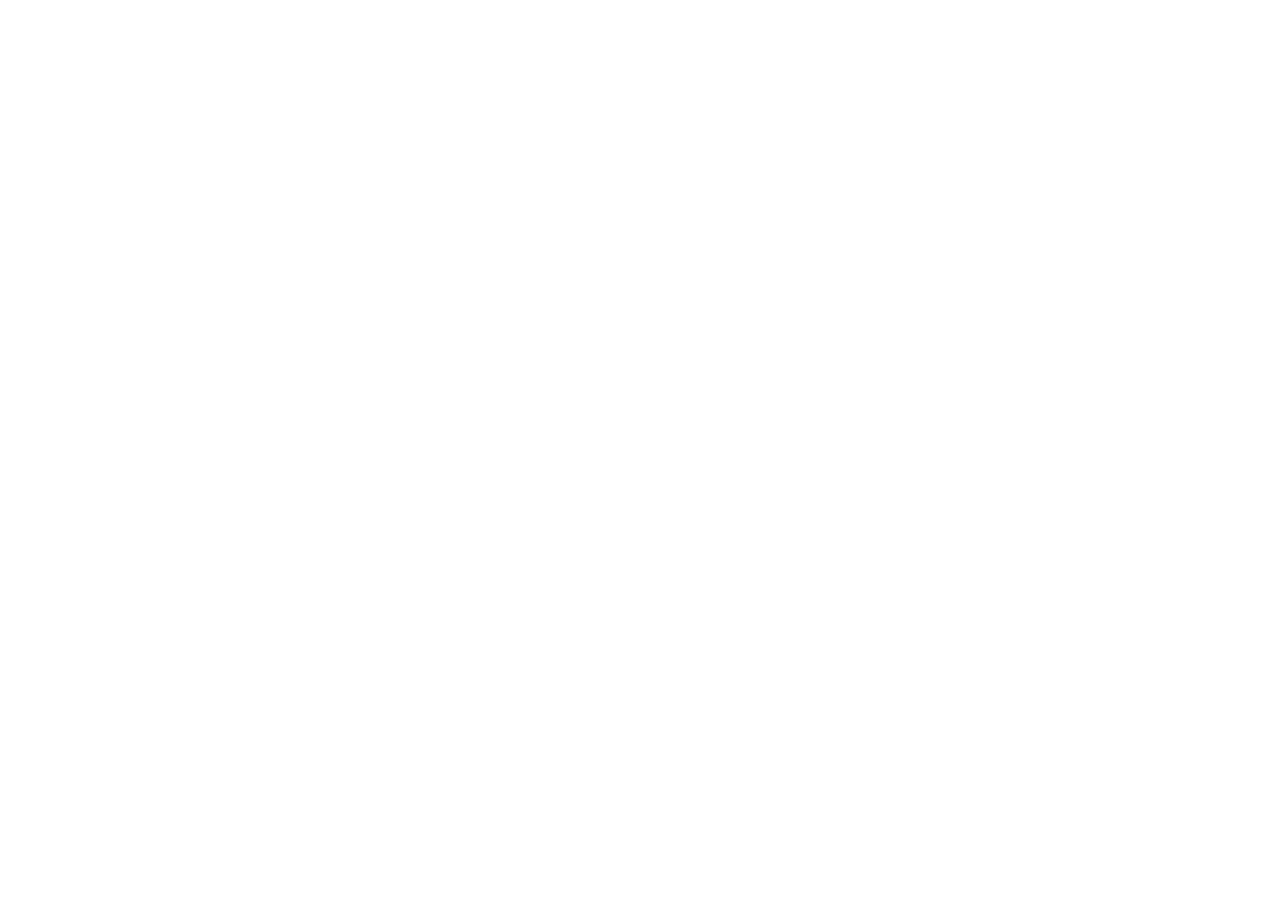
==== login.html @ 3e6af44a "初始化项目" ====
<!DOCTYPE html>
<html lang="en">
<head>
    <meta charset="UTF-8">
    <meta http-equiv="X-UA-Compatible" content="IE=edge">
    <meta name="viewport" content="width=device-width, initial-scale=1.0">
    <title>Document</title>
</head>
<body>
    
</body>
</html>
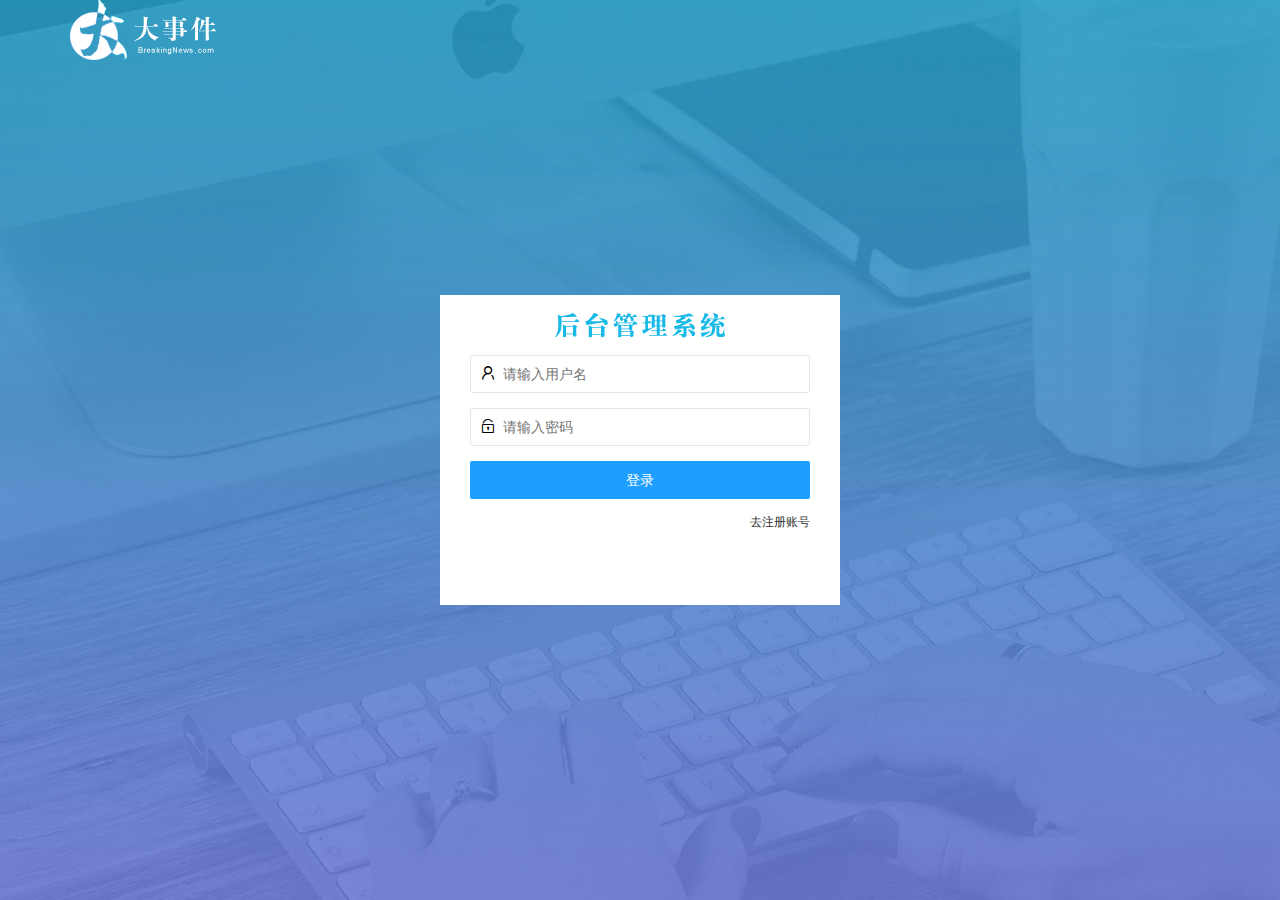
==== commit 4e174634: "完成了注册登录页面" ====
--- a/login.html
+++ b/login.html
@@ -4,9 +4,79 @@
     <meta charset="UTF-8">
     <meta http-equiv="X-UA-Compatible" content="IE=edge">
     <meta name="viewport" content="width=device-width, initial-scale=1.0">
-    <title>Document</title>
+    <title>登录/注册</title>
+    <link rel="stylesheet" href="./assets/lib/layui/css/layui.css">
+    <link rel="stylesheet" href="./assets/css/login.css">
 </head>
 <body>
-    
+    <div class="layui-main">
+        <img src="./assets/images/logo.png" alt="">
+    </div>
+
+    <div class="loginAndRegBox">
+        <div class="tittle-box"></div>
+        <!-- 登录 -->
+      <!-- 登录的div -->
+      <div class="login-box">
+        <form class="layui-form" action="">
+            <!-- 用户名 -->
+            <div class="layui-form-item">
+                <i class="layui-icon layui-icon-username"></i>   
+                <input type="text" name="username" required  lay-verify="required" placeholder="请输入用户名" autocomplete="off" class="layui-input">
+            </div>
+            <!-- 密码 -->
+            <div class="layui-form-item">
+                <i class="layui-icon layui-icon-password"></i>   
+                <input type="password" name="password" required  lay-verify="required|pwd" placeholder="请输入密码" autocomplete="off" class="layui-input">
+            </div>
+            <!-- 登录按钮 -->
+            <div class="layui-form-item">
+                <button class="layui-btn layui-btn-fluid layui-btn layui-btn-normal" lay-submit>登录</button>
+            </div>
+
+            <div class="layui-form-item links">
+                <a href="javascript:;" id="link_reg">去注册账号</a>
+            </div>
+        </form>
+    </div>
+
+    <!-- 注册的div -->
+        <div class="reg-box">
+        <!-- 注册的表单 -->
+            <form class="layui-form" action="">
+                <!-- 用户名 -->
+                <div class="layui-form-item">
+                    <i class="layui-icon layui-icon-username"></i>   
+                    <input type="text" name="username" required  lay-verify="required" placeholder="请输入用户名" autocomplete="off" class="layui-input">
+                </div>
+                <!-- 密码 -->
+                <div class="layui-form-item">
+                    <i class="layui-icon layui-icon-password"></i>   
+                    <input type="password" name="password" required  lay-verify="required|pwd" placeholder="请输入密码" autocomplete="off" class="layui-input">
+                </div>
+                <!-- 确认密码框 -->
+                <div class="layui-form-item">
+                    <i class="layui-icon layui-icon-password"></i>   
+                    <input type="password" name="repassword" required  lay-verify="required|repwd" placeholder="再次确认密码" autocomplete="off" class="layui-input">
+                </div>
+                <!-- 登录按钮 -->
+                <div class="layui-form-item">
+                    <button class="layui-btn layui-btn-fluid layui-btn layui-btn-normal" lay-submit>注册</button>
+                </div>
+
+                <div class="layui-form-item links">
+                    <a href="javascript:;" id="link_log">去登录</a>
+                </div>
+            </form>
+        </div>
+    </div>
+
+
+
+
+    <script src="./assets/lib/layui/layui.all.js"></script>
+    <script src="./assets/lib/jquery.js"></script>
+    <script src="./assets/js/baseAPI.js"></script>
+    <script src="./assets/js/login.js"></script>
 </body>
 </html>--- a/assets/lib/layui/css/layui.css
+++ b/assets/lib/layui/css/layui.css
@@ -0,0 +1,2 @@
+/** layui-v2.5.5 MIT License By https://www.layui.com */
+ .layui-inline,img{display:inline-block;vertical-align:middle}h1,h2,h3,h4,h5,h6{font-weight:400}.layui-edge,.layui-header,.layui-inline,.layui-main{position:relative}.layui-body,.layui-edge,.layui-elip{overflow:hidden}.layui-btn,.layui-edge,.layui-inline,img{vertical-align:middle}.layui-btn,.layui-disabled,.layui-icon,.layui-unselect{-moz-user-select:none;-webkit-user-select:none;-ms-user-select:none}.layui-elip,.layui-form-checkbox span,.layui-form-pane .layui-form-label{text-overflow:ellipsis;white-space:nowrap}.layui-breadcrumb,.layui-tree-btnGroup{visibility:hidden}blockquote,body,button,dd,div,dl,dt,form,h1,h2,h3,h4,h5,h6,input,li,ol,p,pre,td,textarea,th,ul{margin:0;padding:0;-webkit-tap-highlight-color:rgba(0,0,0,0)}a:active,a:hover{outline:0}img{border:none}li{list-style:none}table{border-collapse:collapse;border-spacing:0}h4,h5,h6{font-size:100%}button,input,optgroup,option,select,textarea{font-family:inherit;font-size:inherit;font-style:inherit;font-weight:inherit;outline:0}pre{white-space:pre-wrap;white-space:-moz-pre-wrap;white-space:-pre-wrap;white-space:-o-pre-wrap;word-wrap:break-word}body{line-height:24px;font:14px Helvetica Neue,Helvetica,PingFang SC,Tahoma,Arial,sans-serif}hr{height:1px;margin:10px 0;border:0;clear:both}a{color:#333;text-decoration:none}a:hover{color:#777}a cite{font-style:normal;*cursor:pointer}.layui-border-box,.layui-border-box *{box-sizing:border-box}.layui-box,.layui-box *{box-sizing:content-box}.layui-clear{clear:both;*zoom:1}.layui-clear:after{content:'\20';clear:both;*zoom:1;display:block;height:0}.layui-inline{*display:inline;*zoom:1}.layui-edge{display:inline-block;width:0;height:0;border-width:6px;border-style:dashed;border-color:transparent}.layui-edge-top{top:-4px;border-bottom-color:#999;border-bottom-style:solid}.layui-edge-right{border-left-color:#999;border-left-style:solid}.layui-edge-bottom{top:2px;border-top-color:#999;border-top-style:solid}.layui-edge-left{border-right-color:#999;border-right-style:solid}.layui-disabled,.layui-disabled:hover{color:#d2d2d2!important;cursor:not-allowed!important}.layui-circle{border-radius:100%}.layui-show{display:block!important}.layui-hide{display:none!important}@font-face{font-family:layui-icon;src:url(../font/iconfont.eot?v=250);src:url(../font/iconfont.eot?v=250#iefix) format('embedded-opentype'),url(../font/iconfont.woff2?v=250) format('woff2'),url(../font/iconfont.woff?v=250) format('woff'),url(../font/iconfont.ttf?v=250) format('truetype'),url(../font/iconfont.svg?v=250#layui-icon) format('svg')}.layui-icon{font-family:layui-icon!important;font-size:16px;font-style:normal;-webkit-font-smoothing:antialiased;-moz-osx-font-smoothing:grayscale}.layui-icon-reply-fill:before{content:"\e611"}.layui-icon-set-fill:before{content:"\e614"}.layui-icon-menu-fill:before{content:"\e60f"}.layui-icon-search:before{content:"\e615"}.layui-icon-share:before{content:"\e641"}.layui-icon-set-sm:before{content:"\e620"}.layui-icon-engine:before{content:"\e628"}.layui-icon-close:before{content:"\1006"}.layui-icon-close-fill:before{content:"\1007"}.layui-icon-chart-screen:before{content:"\e629"}.layui-icon-star:before{content:"\e600"}.layui-icon-circle-dot:before{content:"\e617"}.layui-icon-chat:before{content:"\e606"}.layui-icon-release:before{content:"\e609"}.layui-icon-list:before{content:"\e60a"}.layui-icon-chart:before{content:"\e62c"}.layui-icon-ok-circle:before{content:"\1005"}.layui-icon-layim-theme:before{content:"\e61b"}.layui-icon-table:before{content:"\e62d"}.layui-icon-right:before{content:"\e602"}.layui-icon-left:before{content:"\e603"}.layui-icon-cart-simple:before{content:"\e698"}.layui-icon-face-cry:before{content:"\e69c"}.layui-icon-face-smile:before{content:"\e6af"}.layui-icon-survey:before{content:"\e6b2"}.layui-icon-tree:before{content:"\e62e"}.layui-icon-upload-circle:before{content:"\e62f"}.layui-icon-add-circle:before{content:"\e61f"}.layui-icon-download-circle:before{content:"\e601"}.layui-icon-templeate-1:before{content:"\e630"}.layui-icon-util:before{content:"\e631"}.layui-icon-face-surprised:before{content:"\e664"}.layui-icon-edit:before{content:"\e642"}.layui-icon-speaker:before{content:"\e645"}.layui-icon-down:before{content:"\e61a"}.layui-icon-file:before{content:"\e621"}.layui-icon-layouts:before{content:"\e632"}.layui-icon-rate-half:before{content:"\e6c9"}.layui-icon-add-circle-fine:before{content:"\e608"}.layui-icon-prev-circle:before{content:"\e633"}.layui-icon-read:before{content:"\e705"}.layui-icon-404:before{content:"\e61c"}.layui-icon-carousel:before{content:"\e634"}.layui-icon-help:before{content:"\e607"}.layui-icon-code-circle:before{content:"\e635"}.layui-icon-water:before{content:"\e636"}.layui-icon-username:before{content:"\e66f"}.layui-icon-find-fill:before{content:"\e670"}.layui-icon-about:before{content:"\e60b"}.layui-icon-location:before{content:"\e715"}.layui-icon-up:before{content:"\e619"}.layui-icon-pause:before{content:"\e651"}.layui-icon-date:before{content:"\e637"}.layui-icon-layim-uploadfile:before{content:"\e61d"}.layui-icon-delete:before{content:"\e640"}.layui-icon-play:before{content:"\e652"}.layui-icon-top:before{content:"\e604"}.layui-icon-friends:before{content:"\e612"}.layui-icon-refresh-3:before{content:"\e9aa"}.layui-icon-ok:before{content:"\e605"}.layui-icon-layer:before{content:"\e638"}.layui-icon-face-smile-fine:before{content:"\e60c"}.layui-icon-dollar:before{content:"\e659"}.layui-icon-group:before{content:"\e613"}.layui-icon-layim-download:before{content:"\e61e"}.layui-icon-picture-fine:before{content:"\e60d"}.layui-icon-link:before{content:"\e64c"}.layui-icon-diamond:before{content:"\e735"}.layui-icon-log:before{content:"\e60e"}.layui-icon-rate-solid:before{content:"\e67a"}.layui-icon-fonts-del:before{content:"\e64f"}.layui-icon-unlink:before{content:"\e64d"}.layui-icon-fonts-clear:before{content:"\e639"}.layui-icon-triangle-r:before{content:"\e623"}.layui-icon-circle:before{content:"\e63f"}.layui-icon-radio:before{content:"\e643"}.layui-icon-align-center:before{content:"\e647"}.layui-icon-align-right:before{content:"\e648"}.layui-icon-align-left:before{content:"\e649"}.layui-icon-loading-1:before{content:"\e63e"}.layui-icon-return:before{content:"\e65c"}.layui-icon-fonts-strong:before{content:"\e62b"}.layui-icon-upload:before{content:"\e67c"}.layui-icon-dialogue:before{content:"\e63a"}.layui-icon-video:before{content:"\e6ed"}.layui-icon-headset:before{content:"\e6fc"}.layui-icon-cellphone-fine:before{content:"\e63b"}.layui-icon-add-1:before{content:"\e654"}.layui-icon-face-smile-b:before{content:"\e650"}.layui-icon-fonts-html:before{content:"\e64b"}.layui-icon-form:before{content:"\e63c"}.layui-icon-cart:before{content:"\e657"}.layui-icon-camera-fill:before{content:"\e65d"}.layui-icon-tabs:before{content:"\e62a"}.layui-icon-fonts-code:before{content:"\e64e"}.layui-icon-fire:before{content:"\e756"}.layui-icon-set:before{content:"\e716"}.layui-icon-fonts-u:before{content:"\e646"}.layui-icon-triangle-d:before{content:"\e625"}.layui-icon-tips:before{content:"\e702"}.layui-icon-picture:before{content:"\e64a"}.layui-icon-more-vertical:before{content:"\e671"}.layui-icon-flag:before{content:"\e66c"}.layui-icon-loading:before{content:"\e63d"}.layui-icon-fonts-i:before{content:"\e644"}.layui-icon-refresh-1:before{content:"\e666"}.layui-icon-rmb:before{content:"\e65e"}.layui-icon-home:before{content:"\e68e"}.layui-icon-user:before{content:"\e770"}.layui-icon-notice:before{content:"\e667"}.layui-icon-login-weibo:before{content:"\e675"}.layui-icon-voice:before{content:"\e688"}.layui-icon-upload-drag:before{content:"\e681"}.layui-icon-login-qq:before{content:"\e676"}.layui-icon-snowflake:before{content:"\e6b1"}.layui-icon-file-b:before{content:"\e655"}.layui-icon-template:before{content:"\e663"}.layui-icon-auz:before{content:"\e672"}.layui-icon-console:before{content:"\e665"}.layui-icon-app:before{content:"\e653"}.layui-icon-prev:before{content:"\e65a"}.layui-icon-website:before{content:"\e7ae"}.layui-icon-next:before{content:"\e65b"}.layui-icon-component:before{content:"\e857"}.layui-icon-more:before{content:"\e65f"}.layui-icon-login-wechat:before{content:"\e677"}.layui-icon-shrink-right:before{content:"\e668"}.layui-icon-spread-left:before{content:"\e66b"}.layui-icon-camera:before{content:"\e660"}.layui-icon-note:before{content:"\e66e"}.layui-icon-refresh:before{content:"\e669"}.layui-icon-female:before{content:"\e661"}.layui-icon-male:before{content:"\e662"}.layui-icon-password:before{content:"\e673"}.layui-icon-senior:before{content:"\e674"}.layui-icon-theme:before{content:"\e66a"}.layui-icon-tread:before{content:"\e6c5"}.layui-icon-praise:before{content:"\e6c6"}.layui-icon-star-fill:before{content:"\e658"}.layui-icon-rate:before{content:"\e67b"}.layui-icon-template-1:before{content:"\e656"}.layui-icon-vercode:before{content:"\e679"}.layui-icon-cellphone:before{content:"\e678"}.layui-icon-screen-full:before{content:"\e622"}.layui-icon-screen-restore:before{content:"\e758"}.layui-icon-cols:before{content:"\e610"}.layui-icon-export:before{content:"\e67d"}.layui-icon-print:before{content:"\e66d"}.layui-icon-slider:before{content:"\e714"}.layui-icon-addition:before{content:"\e624"}.layui-icon-subtraction:before{content:"\e67e"}.layui-icon-service:before{content:"\e626"}.layui-icon-transfer:before{content:"\e691"}.layui-main{width:1140px;margin:0 auto}.layui-header{z-index:1000;height:60px}.layui-header a:hover{transition:all .5s;-webkit-transition:all .5s}.layui-side{position:fixed;left:0;top:0;bottom:0;z-index:999;width:200px;overflow-x:hidden}.layui-side-scroll{position:relative;width:220px;height:100%;overflow-x:hidden}.layui-body{position:absolute;left:200px;right:0;top:0;bottom:0;z-index:998;width:auto;overflow-y:auto;box-sizing:border-box}.layui-layout-body{overflow:hidden}.layui-layout-admin .layui-header{background-color:#23262E}.layui-layout-admin .layui-side{top:60px;width:200px;overflow-x:hidden}.layui-layout-admin .layui-body{position:fixed;top:60px;bottom:44px}.layui-layout-admin .layui-main{width:auto;margin:0 15px}.layui-layout-admin .layui-footer{position:fixed;left:200px;right:0;bottom:0;height:44px;line-height:44px;padding:0 15px;background-color:#eee}.layui-layout-admin .layui-logo{position:absolute;left:0;top:0;width:200px;height:100%;line-height:60px;text-align:center;color:#009688;font-size:16px}.layui-layout-admin .layui-header .layui-nav{background:0 0}.layui-layout-left{position:absolute!important;left:200px;top:0}.layui-layout-right{position:absolute!important;right:0;top:0}.layui-container{position:relative;margin:0 auto;padding:0 15px;box-sizing:border-box}.layui-fluid{position:relative;margin:0 auto;padding:0 15px}.layui-row:after,.layui-row:before{content:'';display:block;clear:both}.layui-col-lg1,.layui-col-lg10,.layui-col-lg11,.layui-col-lg12,.layui-col-lg2,.layui-col-lg3,.layui-col-lg4,.layui-col-lg5,.layui-col-lg6,.layui-col-lg7,.layui-col-lg8,.layui-col-lg9,.layui-col-md1,.layui-col-md10,.layui-col-md11,.layui-col-md12,.layui-col-md2,.layui-col-md3,.layui-col-md4,.layui-col-md5,.layui-col-md6,.layui-col-md7,.layui-col-md8,.layui-col-md9,.layui-col-sm1,.layui-col-sm10,.layui-col-sm11,.layui-col-sm12,.layui-col-sm2,.layui-col-sm3,.layui-col-sm4,.layui-col-sm5,.layui-col-sm6,.layui-col-sm7,.layui-col-sm8,.layui-col-sm9,.layui-col-xs1,.layui-col-xs10,.layui-col-xs11,.layui-col-xs12,.layui-col-xs2,.layui-col-xs3,.layui-col-xs4,.layui-col-xs5,.layui-col-xs6,.layui-col-xs7,.layui-col-xs8,.layui-col-xs9{position:relative;display:block;box-sizing:border-box}.layui-col-xs1,.layui-col-xs10,.layui-col-xs11,.layui-col-xs12,.layui-col-xs2,.layui-col-xs3,.layui-col-xs4,.layui-col-xs5,.layui-col-xs6,.layui-col-xs7,.layui-col-xs8,.layui-col-xs9{float:left}.layui-col-xs1{width:8.33333333%}.layui-col-xs2{width:16.66666667%}.layui-col-xs3{width:25%}.layui-col-xs4{width:33.33333333%}.layui-col-xs5{width:41.66666667%}.layui-col-xs6{width:50%}.layui-col-xs7{width:58.33333333%}.layui-col-xs8{width:66.66666667%}.layui-col-xs9{width:75%}.layui-col-xs10{width:83.33333333%}.layui-col-xs11{width:91.66666667%}.layui-col-xs12{width:100%}.layui-col-xs-offset1{margin-left:8.33333333%}.layui-col-xs-offset2{margin-left:16.66666667%}.layui-col-xs-offset3{margin-left:25%}.layui-col-xs-offset4{margin-left:33.33333333%}.layui-col-xs-offset5{margin-left:41.66666667%}.layui-col-xs-offset6{margin-left:50%}.layui-col-xs-offset7{margin-left:58.33333333%}.layui-col-xs-offset8{margin-left:66.66666667%}.layui-col-xs-offset9{margin-left:75%}.layui-col-xs-offset10{margin-left:83.33333333%}.layui-col-xs-offset11{margin-left:91.66666667%}.layui-col-xs-offset12{margin-left:100%}@media screen and (max-width:768px){.layui-hide-xs{display:none!important}.layui-show-xs-block{display:block!important}.layui-show-xs-inline{display:inline!important}.layui-show-xs-inline-block{display:inline-block!important}}@media screen and (min-width:768px){.layui-container{width:750px}.layui-hide-sm{display:none!important}.layui-show-sm-block{display:block!important}.layui-show-sm-inline{display:inline!important}.layui-show-sm-inline-block{display:inline-block!important}.layui-col-sm1,.layui-col-sm10,.layui-col-sm11,.layui-col-sm12,.layui-col-sm2,.layui-col-sm3,.layui-col-sm4,.layui-col-sm5,.layui-col-sm6,.layui-col-sm7,.layui-col-sm8,.layui-col-sm9{float:left}.layui-col-sm1{width:8.33333333%}.layui-col-sm2{width:16.66666667%}.layui-col-sm3{width:25%}.layui-col-sm4{width:33.33333333%}.layui-col-sm5{width:41.66666667%}.layui-col-sm6{width:50%}.layui-col-sm7{width:58.33333333%}.layui-col-sm8{width:66.66666667%}.layui-col-sm9{width:75%}.layui-col-sm10{width:83.33333333%}.layui-col-sm11{width:91.66666667%}.layui-col-sm12{width:100%}.layui-col-sm-offset1{margin-left:8.33333333%}.layui-col-sm-offset2{margin-left:16.66666667%}.layui-col-sm-offset3{margin-left:25%}.layui-col-sm-offset4{margin-left:33.33333333%}.layui-col-sm-offset5{margin-left:41.66666667%}.layui-col-sm-offset6{margin-left:50%}.layui-col-sm-offset7{margin-left:58.33333333%}.layui-col-sm-offset8{margin-left:66.66666667%}.layui-col-sm-offset9{margin-left:75%}.layui-col-sm-offset10{margin-left:83.33333333%}.layui-col-sm-offset11{margin-left:91.66666667%}.layui-col-sm-offset12{margin-left:100%}}@media screen and (min-width:992px){.layui-container{width:970px}.layui-hide-md{display:none!important}.layui-show-md-block{display:block!important}.layui-show-md-inline{display:inline!important}.layui-show-md-inline-block{display:inline-block!important}.layui-col-md1,.layui-col-md10,.layui-col-md11,.layui-col-md12,.layui-col-md2,.layui-col-md3,.layui-col-md4,.layui-col-md5,.layui-col-md6,.layui-col-md7,.layui-col-md8,.layui-col-md9{float:left}.layui-col-md1{width:8.33333333%}.layui-col-md2{width:16.66666667%}.layui-col-md3{width:25%}.layui-col-md4{width:33.33333333%}.layui-col-md5{width:41.66666667%}.layui-col-md6{width:50%}.layui-col-md7{width:58.33333333%}.layui-col-md8{width:66.66666667%}.layui-col-md9{width:75%}.layui-col-md10{width:83.33333333%}.layui-col-md11{width:91.66666667%}.layui-col-md12{width:100%}.layui-col-md-offset1{margin-left:8.33333333%}.layui-col-md-offset2{margin-left:16.66666667%}.layui-col-md-offset3{margin-left:25%}.layui-col-md-offset4{margin-left:33.33333333%}.layui-col-md-offset5{margin-left:41.66666667%}.layui-col-md-offset6{margin-left:50%}.layui-col-md-offset7{margin-left:58.33333333%}.layui-col-md-offset8{margin-left:66.66666667%}.layui-col-md-offset9{margin-left:75%}.layui-col-md-offset10{margin-left:83.33333333%}.layui-col-md-offset11{margin-left:91.66666667%}.layui-col-md-offset12{margin-left:100%}}@media screen and (min-width:1200px){.layui-container{width:1170px}.layui-hide-lg{display:none!important}.layui-show-lg-block{display:block!important}.layui-show-lg-inline{display:inline!important}.layui-show-lg-inline-block{display:inline-block!important}.layui-col-lg1,.layui-col-lg10,.layui-col-lg11,.layui-col-lg12,.layui-col-lg2,.layui-col-lg3,.layui-col-lg4,.layui-col-lg5,.layui-col-lg6,.layui-col-lg7,.layui-col-lg8,.layui-col-lg9{float:left}.layui-col-lg1{width:8.33333333%}.layui-col-lg2{width:16.66666667%}.layui-col-lg3{width:25%}.layui-col-lg4{width:33.33333333%}.layui-col-lg5{width:41.66666667%}.layui-col-lg6{width:50%}.layui-col-lg7{width:58.33333333%}.layui-col-lg8{width:66.66666667%}.layui-col-lg9{width:75%}.layui-col-lg10{width:83.33333333%}.layui-col-lg11{width:91.66666667%}.layui-col-lg12{width:100%}.layui-col-lg-offset1{margin-left:8.33333333%}.layui-col-lg-offset2{margin-left:16.66666667%}.layui-col-lg-offset3{margin-left:25%}.layui-col-lg-offset4{margin-left:33.33333333%}.layui-col-lg-offset5{margin-left:41.66666667%}.layui-col-lg-offset6{margin-left:50%}.layui-col-lg-offset7{margin-left:58.33333333%}.layui-col-lg-offset8{margin-left:66.66666667%}.layui-col-lg-offset9{margin-left:75%}.layui-col-lg-offset10{margin-left:83.33333333%}.layui-col-lg-offset11{margin-left:91.66666667%}.layui-col-lg-offset12{margin-left:100%}}.layui-col-space1{margin:-.5px}.layui-col-space1>*{padding:.5px}.layui-col-space3{margin:-1.5px}.layui-col-space3>*{padding:1.5px}.layui-col-space5{margin:-2.5px}.layui-col-space5>*{padding:2.5px}.layui-col-space8{margin:-3.5px}.layui-col-space8>*{padding:3.5px}.layui-col-space10{margin:-5px}.layui-col-space10>*{padding:5px}.layui-col-space12{margin:-6px}.layui-col-space12>*{padding:6px}.layui-col-space15{margin:-7.5px}.layui-col-space15>*{padding:7.5px}.layui-col-space18{margin:-9px}.layui-col-space18>*{padding:9px}.layui-col-space20{margin:-10px}.layui-col-space20>*{padding:10px}.layui-col-space22{margin:-11px}.layui-col-space22>*{padding:11px}.layui-col-space25{margin:-12.5px}.layui-col-space25>*{padding:12.5px}.layui-col-space30{margin:-15px}.layui-col-space30>*{padding:15px}.layui-btn,.layui-input,.layui-select,.layui-textarea,.layui-upload-button{outline:0;-webkit-appearance:none;transition:all .3s;-webkit-transition:all .3s;box-sizing:border-box}.layui-elem-quote{margin-bottom:10px;padding:15px;line-height:22px;border-left:5px solid #009688;border-radius:0 2px 2px 0;background-color:#f2f2f2}.layui-quote-nm{border-style:solid;border-width:1px 1px 1px 5px;background:0 0}.layui-elem-field{margin-bottom:10px;padding:0;border-width:1px;border-style:solid}.layui-elem-field legend{margin-left:20px;padding:0 10px;font-size:20px;font-weight:300}.layui-field-title{margin:10px 0 20px;border-width:1px 0 0}.layui-field-box{padding:10px 15px}.layui-field-title .layui-field-box{padding:10px 0}.layui-progress{position:relative;height:6px;border-radius:20px;background-color:#e2e2e2}.layui-progress-bar{position:absolute;left:0;top:0;width:0;max-width:100%;height:6px;border-radius:20px;text-align:right;background-color:#5FB878;transition:all .3s;-webkit-transition:all .3s}.layui-progress-big,.layui-progress-big .layui-progress-bar{height:18px;line-height:18px}.layui-progress-text{position:relative;top:-20px;line-height:18px;font-size:12px;color:#666}.layui-progress-big .layui-progress-text{position:static;padding:0 10px;color:#fff}.layui-collapse{border-width:1px;border-style:solid;border-radius:2px}.layui-colla-content,.layui-colla-item{border-top-width:1px;border-top-style:solid}.layui-colla-item:first-child{border-top:none}.layui-colla-title{position:relative;height:42px;line-height:42px;padding:0 15px 0 35px;color:#333;background-color:#f2f2f2;cursor:pointer;font-size:14px;overflow:hidden}.layui-colla-content{display:none;padding:10px 15px;line-height:22px;color:#666}.layui-colla-icon{position:absolute;left:15px;top:0;font-size:14px}.layui-card{margin-bottom:15px;border-radius:2px;background-color:#fff;box-shadow:0 1px 2px 0 rgba(0,0,0,.05)}.layui-card:last-child{margin-bottom:0}.layui-card-header{position:relative;height:42px;line-height:42px;padding:0 15px;border-bottom:1px solid #f6f6f6;color:#333;border-radius:2px 2px 0 0;font-size:14px}.layui-bg-black,.layui-bg-blue,.layui-bg-cyan,.layui-bg-green,.layui-bg-orange,.layui-bg-red{color:#fff!important}.layui-card-body{position:relative;padding:10px 15px;line-height:24px}.layui-card-body[pad15]{padding:15px}.layui-card-body[pad20]{padding:20px}.layui-card-body .layui-table{margin:5px 0}.layui-card .layui-tab{margin:0}.layui-panel-window{position:relative;padding:15px;border-radius:0;border-top:5px solid #E6E6E6;background-color:#fff}.layui-auxiliar-moving{position:fixed;left:0;right:0;top:0;bottom:0;width:100%;height:100%;background:0 0;z-index:9999999999}.layui-form-label,.layui-form-mid,.layui-form-select,.layui-input-block,.layui-input-inline,.layui-textarea{position:relative}.layui-bg-red{background-color:#FF5722!important}.layui-bg-orange{background-color:#FFB800!important}.layui-bg-green{background-color:#009688!important}.layui-bg-cyan{background-color:#2F4056!important}.layui-bg-blue{background-color:#1E9FFF!important}.layui-bg-black{background-color:#393D49!important}.layui-bg-gray{background-color:#eee!important;color:#666!important}.layui-badge-rim,.layui-colla-content,.layui-colla-item,.layui-collapse,.layui-elem-field,.layui-form-pane .layui-form-item[pane],.layui-form-pane .layui-form-label,.layui-input,.layui-layedit,.layui-layedit-tool,.layui-quote-nm,.layui-select,.layui-tab-bar,.layui-tab-card,.layui-tab-title,.layui-tab-title .layui-this:after,.layui-textarea{border-color:#e6e6e6}.layui-timeline-item:before,hr{background-color:#e6e6e6}.layui-text{line-height:22px;font-size:14px;color:#666}.layui-text h1,.layui-text h2,.layui-text h3{font-weight:500;color:#333}.layui-text h1{font-size:30px}.layui-text h2{font-size:24px}.layui-text h3{font-size:18px}.layui-text a:not(.layui-btn){color:#01AAED}.layui-text a:not(.layui-btn):hover{text-decoration:underline}.layui-text ul{padding:5px 0 5px 15px}.layui-text ul li{margin-top:5px;list-style-type:disc}.layui-text em,.layui-word-aux{color:#999!important;padding:0 5px!important}.layui-btn{display:inline-block;height:38px;line-height:38px;padding:0 18px;background-color:#009688;color:#fff;white-space:nowrap;text-align:center;font-size:14px;border:none;border-radius:2px;cursor:pointer}.layui-btn:hover{opacity:.8;filter:alpha(opacity=80);color:#fff}.layui-btn:active{opacity:1;filter:alpha(opacity=100)}.layui-btn+.layui-btn{margin-left:10px}.layui-btn-container{font-size:0}.layui-btn-container .layui-btn{margin-right:10px;margin-bottom:10px}.layui-btn-container .layui-btn+.layui-btn{margin-left:0}.layui-table .layui-btn-container .layui-btn{margin-bottom:9px}.layui-btn-radius{border-radius:100px}.layui-btn .layui-icon{margin-right:3px;font-size:18px;vertical-align:bottom;vertical-align:middle\9}.layui-btn-primary{border:1px solid #C9C9C9;background-color:#fff;color:#555}.layui-btn-primary:hover{border-color:#009688;color:#333}.layui-btn-normal{background-color:#1E9FFF}.layui-btn-warm{background-color:#FFB800}.layui-btn-danger{background-color:#FF5722}.layui-btn-checked{background-color:#5FB878}.layui-btn-disabled,.layui-btn-disabled:active,.layui-btn-disabled:hover{border:1px solid #e6e6e6;background-color:#FBFBFB;color:#C9C9C9;cursor:not-allowed;opacity:1}.layui-btn-lg{height:44px;line-height:44px;padding:0 25px;font-size:16px}.layui-btn-sm{height:30px;line-height:30px;padding:0 10px;font-size:12px}.layui-btn-sm i{font-size:16px!important}.layui-btn-xs{height:22px;line-height:22px;padding:0 5px;font-size:12px}.layui-btn-xs i{font-size:14px!important}.layui-btn-group{display:inline-block;vertical-align:middle;font-size:0}.layui-btn-group .layui-btn{margin-left:0!important;margin-right:0!important;border-left:1px solid rgba(255,255,255,.5);border-radius:0}.layui-btn-group .layui-btn-primary{border-left:none}.layui-btn-group .layui-btn-primary:hover{border-color:#C9C9C9;color:#009688}.layui-btn-group .layui-btn:first-child{border-left:none;border-radius:2px 0 0 2px}.layui-btn-group .layui-btn-primary:first-child{border-left:1px solid #c9c9c9}.layui-btn-group .layui-btn:last-child{border-radius:0 2px 2px 0}.layui-btn-group .layui-btn+.layui-btn{margin-left:0}.layui-btn-group+.layui-btn-group{margin-left:10px}.layui-btn-fluid{width:100%}.layui-input,.layui-select,.layui-textarea{height:38px;line-height:1.3;line-height:38px\9;border-width:1px;border-style:solid;background-color:#fff;border-radius:2px}.layui-input::-webkit-input-placeholder,.layui-select::-webkit-input-placeholder,.layui-textarea::-webkit-input-placeholder{line-height:1.3}.layui-input,.layui-textarea{display:block;width:100%;padding-left:10px}.layui-input:hover,.layui-textarea:hover{border-color:#D2D2D2!important}.layui-input:focus,.layui-textarea:focus{border-color:#C9C9C9!important}.layui-textarea{min-height:100px;height:auto;line-height:20px;padding:6px 10px;resize:vertical}.layui-select{padding:0 10px}.layui-form input[type=checkbox],.layui-form input[type=radio],.layui-form select{display:none}.layui-form [lay-ignore]{display:initial}.layui-form-item{margin-bottom:15px;clear:both;*zoom:1}.layui-form-item:after{content:'\20';clear:both;*zoom:1;display:block;height:0}.layui-form-label{float:left;display:block;padding:9px 15px;width:80px;font-weight:400;line-height:20px;text-align:right}.layui-form-label-col{display:block;float:none;padding:9px 0;line-height:20px;text-align:left}.layui-form-item .layui-inline{margin-bottom:5px;margin-right:10px}.layui-input-block{margin-left:110px;min-height:36px}.layui-input-inline{display:inline-block;vertical-align:middle}.layui-form-item .layui-input-inline{float:left;width:190px;margin-right:10px}.layui-form-text .layui-input-inline{width:auto}.layui-form-mid{float:left;display:block;padding:9px 0!important;line-height:20px;margin-right:10px}.layui-form-danger+.layui-form-select .layui-input,.layui-form-danger:focus{border-color:#FF5722!important}.layui-form-select .layui-input{padding-right:30px;cursor:pointer}.layui-form-select .layui-edge{position:absolute;right:10px;top:50%;margin-top:-3px;cursor:pointer;border-width:6px;border-top-color:#c2c2c2;border-top-style:solid;transition:all .3s;-webkit-transition:all .3s}.layui-form-select dl{display:none;position:absolute;left:0;top:42px;padding:5px 0;z-index:899;min-width:100%;border:1px solid #d2d2d2;max-height:300px;overflow-y:auto;background-color:#fff;border-radius:2px;box-shadow:0 2px 4px rgba(0,0,0,.12);box-sizing:border-box}.layui-form-select dl dd,.layui-form-select dl dt{padding:0 10px;line-height:36px;white-space:nowrap;overflow:hidden;text-overflow:ellipsis}.layui-form-select dl dt{font-size:12px;color:#999}.layui-form-select dl dd{cursor:pointer}.layui-form-select dl dd:hover{background-color:#f2f2f2;-webkit-transition:.5s all;transition:.5s all}.layui-form-select .layui-select-group dd{padding-left:20px}.layui-form-select dl dd.layui-select-tips{padding-left:10px!important;color:#999}.layui-form-select dl dd.layui-this{background-color:#5FB878;color:#fff}.layui-form-checkbox,.layui-form-select dl dd.layui-disabled{background-color:#fff}.layui-form-selected dl{display:block}.layui-form-checkbox,.layui-form-checkbox *,.layui-form-switch{display:inline-block;vertical-align:middle}.layui-form-selected .layui-edge{margin-top:-9px;-webkit-transform:rotate(180deg);transform:rotate(180deg);margin-top:-3px\9}:root .layui-form-selected .layui-edge{margin-top:-9px\0/IE9}.layui-form-selectup dl{top:auto;bottom:42px}.layui-select-none{margin:5px 0;text-align:center;color:#999}.layui-select-disabled .layui-disabled{border-color:#eee!important}.layui-select-disabled .layui-edge{border-top-color:#d2d2d2}.layui-form-checkbox{position:relative;height:30px;line-height:30px;margin-right:10px;padding-right:30px;cursor:pointer;font-size:0;-webkit-transition:.1s linear;transition:.1s linear;box-sizing:border-box}.layui-form-checkbox span{padding:0 10px;height:100%;font-size:14px;border-radius:2px 0 0 2px;background-color:#d2d2d2;color:#fff;overflow:hidden}.layui-form-checkbox:hover span{background-color:#c2c2c2}.layui-form-checkbox i{position:absolute;right:0;top:0;width:30px;height:28px;border:1px solid #d2d2d2;border-left:none;border-radius:0 2px 2px 0;color:#fff;font-size:20px;text-align:center}.layui-form-checkbox:hover i{border-color:#c2c2c2;color:#c2c2c2}.layui-form-checked,.layui-form-checked:hover{border-color:#5FB878}.layui-form-checked span,.layui-form-checked:hover span{background-color:#5FB878}.layui-form-checked i,.layui-form-checked:hover i{color:#5FB878}.layui-form-item .layui-form-checkbox{margin-top:4px}.layui-form-checkbox[lay-skin=primary]{height:auto!important;line-height:normal!important;min-width:18px;min-height:18px;border:none!important;margin-right:0;padding-left:28px;padding-right:0;background:0 0}.layui-form-checkbox[lay-skin=primary] span{padding-left:0;padding-right:15px;line-height:18px;background:0 0;color:#666}.layui-form-checkbox[lay-skin=primary] i{right:auto;left:0;width:16px;height:16px;line-height:16px;border:1px solid #d2d2d2;font-size:12px;border-radius:2px;background-color:#fff;-webkit-transition:.1s linear;transition:.1s linear}.layui-form-checkbox[lay-skin=primary]:hover i{border-color:#5FB878;color:#fff}.layui-form-checked[lay-skin=primary] i{border-color:#5FB878!important;background-color:#5FB878;color:#fff}.layui-checkbox-disbaled[lay-skin=primary] span{background:0 0!important;color:#c2c2c2}.layui-checkbox-disbaled[lay-skin=primary]:hover i{border-color:#d2d2d2}.layui-form-item .layui-form-checkbox[lay-skin=primary]{margin-top:10px}.layui-form-switch{position:relative;height:22px;line-height:22px;min-width:35px;padding:0 5px;margin-top:8px;border:1px solid #d2d2d2;border-radius:20px;cursor:pointer;background-color:#fff;-webkit-transition:.1s linear;transition:.1s linear}.layui-form-switch i{position:absolute;left:5px;top:3px;width:16px;height:16px;border-radius:20px;background-color:#d2d2d2;-webkit-transition:.1s linear;transition:.1s linear}.layui-form-switch em{position:relative;top:0;width:25px;margin-left:21px;padding:0!important;text-align:center!important;color:#999!important;font-style:normal!important;font-size:12px}.layui-form-onswitch{border-color:#5FB878;background-color:#5FB878}.layui-checkbox-disbaled,.layui-checkbox-disbaled i{border-color:#e2e2e2!important}.layui-form-onswitch i{left:100%;margin-left:-21px;background-color:#fff}.layui-form-onswitch em{margin-left:5px;margin-right:21px;color:#fff!important}.layui-checkbox-disbaled span{background-color:#e2e2e2!important}.layui-checkbox-disbaled:hover i{color:#fff!important}[lay-radio]{display:none}.layui-form-radio,.layui-form-radio *{display:inline-block;vertical-align:middle}.layui-form-radio{line-height:28px;margin:6px 10px 0 0;padding-right:10px;cursor:pointer;font-size:0}.layui-form-radio *{font-size:14px}.layui-form-radio>i{margin-right:8px;font-size:22px;color:#c2c2c2}.layui-form-radio>i:hover,.layui-form-radioed>i{color:#5FB878}.layui-radio-disbaled>i{color:#e2e2e2!important}.layui-form-pane .layui-form-label{width:110px;padding:8px 15px;height:38px;line-height:20px;border-width:1px;border-style:solid;border-radius:2px 0 0 2px;text-align:center;background-color:#FBFBFB;overflow:hidden;box-sizing:border-box}.layui-form-pane .layui-input-inline{margin-left:-1px}.layui-form-pane .layui-input-block{margin-left:110px;left:-1px}.layui-form-pane .layui-input{border-radius:0 2px 2px 0}.layui-form-pane .layui-form-text .layui-form-label{float:none;width:100%;border-radius:2px;box-sizing:border-box;text-align:left}.layui-form-pane .layui-form-text .layui-input-inline{display:block;margin:0;top:-1px;clear:both}.layui-form-pane .layui-form-text .layui-input-block{margin:0;left:0;top:-1px}.layui-form-pane .layui-form-text .layui-textarea{min-height:100px;border-radius:0 0 2px 2px}.layui-form-pane .layui-form-checkbox{margin:4px 0 4px 10px}.layui-form-pane .layui-form-radio,.layui-form-pane .layui-form-switch{margin-top:6px;margin-left:10px}.layui-form-pane .layui-form-item[pane]{position:relative;border-width:1px;border-style:solid}.layui-form-pane .layui-form-item[pane] .layui-form-label{position:absolute;left:0;top:0;height:100%;border-width:0 1px 0 0}.layui-form-pane .layui-form-item[pane] .layui-input-inline{margin-left:110px}@media screen and (max-width:450px){.layui-form-item .layui-form-label{text-overflow:ellipsis;overflow:hidden;white-space:nowrap}.layui-form-item .layui-inline{display:block;margin-right:0;margin-bottom:20px;clear:both}.layui-form-item .layui-inline:after{content:'\20';clear:both;display:block;height:0}.layui-form-item .layui-input-inline{display:block;float:none;left:-3px;width:auto;margin:0 0 10px 112px}.layui-form-item .layui-input-inline+.layui-form-mid{margin-left:110px;top:-5px;padding:0}.layui-form-item .layui-form-checkbox{margin-right:5px;margin-bottom:5px}}.layui-layedit{border-width:1px;border-style:solid;border-radius:2px}.layui-layedit-tool{padding:3px 5px;border-bottom-width:1px;border-bottom-style:solid;font-size:0}.layedit-tool-fixed{position:fixed;top:0;border-top:1px solid #e2e2e2}.layui-layedit-tool .layedit-tool-mid,.layui-layedit-tool .layui-icon{display:inline-block;vertical-align:middle;text-align:center;font-size:14px}.layui-layedit-tool .layui-icon{position:relative;width:32px;height:30px;line-height:30px;margin:3px 5px;color:#777;cursor:pointer;border-radius:2px}.layui-layedit-tool .layui-icon:hover{color:#393D49}.layui-layedit-tool .layui-icon:active{color:#000}.layui-layedit-tool .layedit-tool-active{background-color:#e2e2e2;color:#000}.layui-layedit-tool .layui-disabled,.layui-layedit-tool .layui-disabled:hover{color:#d2d2d2;cursor:not-allowed}.layui-layedit-tool .layedit-tool-mid{width:1px;height:18px;margin:0 10px;background-color:#d2d2d2}.layedit-tool-html{width:50px!important;font-size:30px!important}.layedit-tool-b,.layedit-tool-code,.layedit-tool-help{font-size:16px!important}.layedit-tool-d,.layedit-tool-face,.layedit-tool-image,.layedit-tool-unlink{font-size:18px!important}.layedit-tool-image input{position:absolute;font-size:0;left:0;top:0;width:100%;height:100%;opacity:.01;filter:Alpha(opacity=1);cursor:pointer}.layui-layedit-iframe iframe{display:block;width:100%}#LAY_layedit_code{overflow:hidden}.layui-laypage{display:inline-block;*display:inline;*zoom:1;vertical-align:middle;margin:10px 0;font-size:0}.layui-laypage>a:first-child,.layui-laypage>a:first-child em{border-radius:2px 0 0 2px}.layui-laypage>a:last-child,.layui-laypage>a:last-child em{border-radius:0 2px 2px 0}.layui-laypage>:first-child{margin-left:0!important}.layui-laypage>:last-child{margin-right:0!important}.layui-laypage a,.layui-laypage button,.layui-laypage input,.layui-laypage select,.layui-laypage span{border:1px solid #e2e2e2}.layui-laypage a,.layui-laypage span{display:inline-block;*display:inline;*zoom:1;vertical-align:middle;padding:0 15px;height:28px;line-height:28px;margin:0 -1px 5px 0;background-color:#fff;color:#333;font-size:12px}.layui-flow-more a *,.layui-laypage input,.layui-table-view select[lay-ignore]{display:inline-block}.layui-laypage a:hover{color:#009688}.layui-laypage em{font-style:normal}.layui-laypage .layui-laypage-spr{color:#999;font-weight:700}.layui-laypage a{text-decoration:none}.layui-laypage .layui-laypage-curr{position:relative}.layui-laypage .layui-laypage-curr em{position:relative;color:#fff}.layui-laypage .layui-laypage-curr .layui-laypage-em{position:absolute;left:-1px;top:-1px;padding:1px;width:100%;height:100%;background-color:#009688}.layui-laypage-em{border-radius:2px}.layui-laypage-next em,.layui-laypage-prev em{font-family:Sim sun;font-size:16px}.layui-laypage .layui-laypage-count,.layui-laypage .layui-laypage-limits,.layui-laypage .layui-laypage-refresh,.layui-laypage .layui-laypage-skip{margin-left:10px;margin-right:10px;padding:0;border:none}.layui-laypage .layui-laypage-limits,.layui-laypage .layui-laypage-refresh{vertical-align:top}.layui-laypage .layui-laypage-refresh i{font-size:18px;cursor:pointer}.layui-laypage select{height:22px;padding:3px;border-radius:2px;cursor:pointer}.layui-laypage .layui-laypage-skip{height:30px;line-height:30px;color:#999}.layui-laypage button,.layui-laypage input{height:30px;line-height:30px;border-radius:2px;vertical-align:top;background-color:#fff;box-sizing:border-box}.layui-laypage input{width:40px;margin:0 10px;padding:0 3px;text-align:center}.layui-laypage input:focus,.layui-laypage select:focus{border-color:#009688!important}.layui-laypage button{margin-left:10px;padding:0 10px;cursor:pointer}.layui-table,.layui-table-view{margin:10px 0}.layui-flow-more{margin:10px 0;text-align:center;color:#999;font-size:14px}.layui-flow-more a{height:32px;line-height:32px}.layui-flow-more a *{vertical-align:top}.layui-flow-more a cite{padding:0 20px;border-radius:3px;background-color:#eee;color:#333;font-style:normal}.layui-flow-more a cite:hover{opacity:.8}.layui-flow-more a i{font-size:30px;color:#737383}.layui-table{width:100%;background-color:#fff;color:#666}.layui-table tr{transition:all .3s;-webkit-transition:all .3s}.layui-table th{text-align:left;font-weight:400}.layui-table tbody tr:hover,.layui-table thead tr,.layui-table-click,.layui-table-header,.layui-table-hover,.layui-table-mend,.layui-table-patch,.layui-table-tool,.layui-table-total,.layui-table-total tr,.layui-table[lay-even] tr:nth-child(even){background-color:#f2f2f2}.layui-table td,.layui-table th,.layui-table-col-set,.layui-table-fixed-r,.layui-table-grid-down,.layui-table-header,.layui-table-page,.layui-table-tips-main,.layui-table-tool,.layui-table-total,.layui-table-view,.layui-table[lay-skin=line],.layui-table[lay-skin=row]{border-width:1px;border-style:solid;border-color:#e6e6e6}.layui-table td,.layui-table th{position:relative;padding:9px 15px;min-height:20px;line-height:20px;font-size:14px}.layui-table[lay-skin=line] td,.layui-table[lay-skin=line] th{border-width:0 0 1px}.layui-table[lay-skin=row] td,.layui-table[lay-skin=row] th{border-width:0 1px 0 0}.layui-table[lay-skin=nob] td,.layui-table[lay-skin=nob] th{border:none}.layui-table img{max-width:100px}.layui-table[lay-size=lg] td,.layui-table[lay-size=lg] th{padding:15px 30px}.layui-table-view .layui-table[lay-size=lg] .layui-table-cell{height:40px;line-height:40px}.layui-table[lay-size=sm] td,.layui-table[lay-size=sm] th{font-size:12px;padding:5px 10px}.layui-table-view .layui-table[lay-size=sm] .layui-table-cell{height:20px;line-height:20px}.layui-table[lay-data]{display:none}.layui-table-box{position:relative;overflow:hidden}.layui-table-view .layui-table{position:relative;width:auto;margin:0}.layui-table-view .layui-table[lay-skin=line]{border-width:0 1px 0 0}.layui-table-view .layui-table[lay-skin=row]{border-width:0 0 1px}.layui-table-view .layui-table td,.layui-table-view .layui-table th{padding:5px 0;border-top:none;border-left:none}.layui-table-view .layui-table th.layui-unselect .layui-table-cell span{cursor:pointer}.layui-table-view .layui-table td{cursor:default}.layui-table-view .layui-table td[data-edit=text]{cursor:text}.layui-table-view .layui-form-checkbox[lay-skin=primary] i{width:18px;height:18px}.layui-table-view .layui-form-radio{line-height:0;padding:0}.layui-table-view .layui-form-radio>i{margin:0;font-size:20px}.layui-table-init{position:absolute;left:0;top:0;width:100%;height:100%;text-align:center;z-index:110}.layui-table-init .layui-icon{position:absolute;left:50%;top:50%;margin:-15px 0 0 -15px;font-size:30px;color:#c2c2c2}.layui-table-header{border-width:0 0 1px;overflow:hidden}.layui-table-header .layui-table{margin-bottom:-1px}.layui-table-tool .layui-inline[lay-event]{position:relative;width:26px;height:26px;padding:5px;line-height:16px;margin-right:10px;text-align:center;color:#333;border:1px solid #ccc;cursor:pointer;-webkit-transition:.5s all;transition:.5s all}.layui-table-tool .layui-inline[lay-event]:hover{border:1px solid #999}.layui-table-tool-temp{padding-right:120px}.layui-table-tool-self{position:absolute;right:17px;top:10px}.layui-table-tool .layui-table-tool-self .layui-inline[lay-event]{margin:0 0 0 10px}.layui-table-tool-panel{position:absolute;top:29px;left:-1px;padding:5px 0;min-width:150px;min-height:40px;border:1px solid #d2d2d2;text-align:left;overflow-y:auto;background-color:#fff;box-shadow:0 2px 4px rgba(0,0,0,.12)}.layui-table-cell,.layui-table-tool-panel li{overflow:hidden;text-overflow:ellipsis;white-space:nowrap}.layui-table-tool-panel li{padding:0 10px;line-height:30px;-webkit-transition:.5s all;transition:.5s all}.layui-table-tool-panel li .layui-form-checkbox[lay-skin=primary]{width:100%;padding-left:28px}.layui-table-tool-panel li:hover{background-color:#f2f2f2}.layui-table-tool-panel li .layui-form-checkbox[lay-skin=primary] i{position:absolute;left:0;top:0}.layui-table-tool-panel li .layui-form-checkbox[lay-skin=primary] span{padding:0}.layui-table-tool .layui-table-tool-self .layui-table-tool-panel{left:auto;right:-1px}.layui-table-col-set{position:absolute;right:0;top:0;width:20px;height:100%;border-width:0 0 0 1px;background-color:#fff}.layui-table-sort{width:10px;height:20px;margin-left:5px;cursor:pointer!important}.layui-table-sort .layui-edge{position:absolute;left:5px;border-width:5px}.layui-table-sort .layui-table-sort-asc{top:3px;border-top:none;border-bottom-style:solid;border-bottom-color:#b2b2b2}.layui-table-sort .layui-table-sort-asc:hover{border-bottom-color:#666}.layui-table-sort .layui-table-sort-desc{bottom:5px;border-bottom:none;border-top-style:solid;border-top-color:#b2b2b2}.layui-table-sort .layui-table-sort-desc:hover{border-top-color:#666}.layui-table-sort[lay-sort=asc] .layui-table-sort-asc{border-bottom-color:#000}.layui-table-sort[lay-sort=desc] .layui-table-sort-desc{border-top-color:#000}.layui-table-cell{height:28px;line-height:28px;padding:0 15px;position:relative;box-sizing:border-box}.layui-table-cell .layui-form-checkbox[lay-skin=primary]{top:-1px;padding:0}.layui-table-cell .layui-table-link{color:#01AAED}.laytable-cell-checkbox,.laytable-cell-numbers,.laytable-cell-radio,.laytable-cell-space{padding:0;text-align:center}.layui-table-body{position:relative;overflow:auto;margin-right:-1px;margin-bottom:-1px}.layui-table-body .layui-none{line-height:26px;padding:15px;text-align:center;color:#999}.layui-table-fixed{position:absolute;left:0;top:0;z-index:101}.layui-table-fixed .layui-table-body{overflow:hidden}.layui-table-fixed-l{box-shadow:0 -1px 8px rgba(0,0,0,.08)}.layui-table-fixed-r{left:auto;right:-1px;border-width:0 0 0 1px;box-shadow:-1px 0 8px rgba(0,0,0,.08)}.layui-table-fixed-r .layui-table-header{position:relative;overflow:visible}.layui-table-mend{position:absolute;right:-49px;top:0;height:100%;width:50px}.layui-table-tool{position:relative;z-index:890;width:100%;min-height:50px;line-height:30px;padding:10px 15px;border-width:0 0 1px}.layui-table-tool .layui-btn-container{margin-bottom:-10px}.layui-table-page,.layui-table-total{border-width:1px 0 0;margin-bottom:-1px;overflow:hidden}.layui-table-page{position:relative;width:100%;padding:7px 7px 0;height:41px;font-size:12px;white-space:nowrap}.layui-table-page>div{height:26px}.layui-table-page .layui-laypage{margin:0}.layui-table-page .layui-laypage a,.layui-table-page .layui-laypage span{height:26px;line-height:26px;margin-bottom:10px;border:none;background:0 0}.layui-table-page .layui-laypage a,.layui-table-page .layui-laypage span.layui-laypage-curr{padding:0 12px}.layui-table-page .layui-laypage span{margin-left:0;padding:0}.layui-table-page .layui-laypage .layui-laypage-prev{margin-left:-7px!important}.layui-table-page .layui-laypage .layui-laypage-curr .layui-laypage-em{left:0;top:0;padding:0}.layui-table-page .layui-laypage button,.layui-table-page .layui-laypage input{height:26px;line-height:26px}.layui-table-page .layui-laypage input{width:40px}.layui-table-page .layui-laypage button{padding:0 10px}.layui-table-page select{height:18px}.layui-table-patch .layui-table-cell{padding:0;width:30px}.layui-table-edit{position:absolute;left:0;top:0;width:100%;height:100%;padding:0 14px 1px;border-radius:0;box-shadow:1px 1px 20px rgba(0,0,0,.15)}.layui-table-edit:focus{border-color:#5FB878!important}select.layui-table-edit{padding:0 0 0 10px;border-color:#C9C9C9}.layui-table-view .layui-form-checkbox,.layui-table-view .layui-form-radio,.layui-table-view .layui-form-switch{top:0;margin:0;box-sizing:content-box}.layui-table-view .layui-form-checkbox{top:-1px;height:26px;line-height:26px}.layui-table-view .layui-form-checkbox i{height:26px}.layui-table-grid .layui-table-cell{overflow:visible}.layui-table-grid-down{position:absolute;top:0;right:0;width:26px;height:100%;padding:5px 0;border-width:0 0 0 1px;text-align:center;background-color:#fff;color:#999;cursor:pointer}.layui-table-grid-down .layui-icon{position:absolute;top:50%;left:50%;margin:-8px 0 0 -8px}.layui-table-grid-down:hover{background-color:#fbfbfb}body .layui-table-tips .layui-layer-content{background:0 0;padding:0;box-shadow:0 1px 6px rgba(0,0,0,.12)}.layui-table-tips-main{margin:-44px 0 0 -1px;max-height:150px;padding:8px 15px;font-size:14px;overflow-y:scroll;background-color:#fff;color:#666}.layui-table-tips-c{position:absolute;right:-3px;top:-13px;width:20px;height:20px;padding:3px;cursor:pointer;background-color:#666;border-radius:50%;color:#fff}.layui-table-tips-c:hover{background-color:#777}.layui-table-tips-c:before{position:relative;right:-2px}.layui-upload-file{display:none!important;opacity:.01;filter:Alpha(opacity=1)}.layui-upload-drag,.layui-upload-form,.layui-upload-wrap{display:inline-block}.layui-upload-list{margin:10px 0}.layui-upload-choose{padding:0 10px;color:#999}.layui-upload-drag{position:relative;padding:30px;border:1px dashed #e2e2e2;background-color:#fff;text-align:center;cursor:pointer;color:#999}.layui-upload-drag .layui-icon{font-size:50px;color:#009688}.layui-upload-drag[lay-over]{border-color:#009688}.layui-upload-iframe{position:absolute;width:0;height:0;border:0;visibility:hidden}.layui-upload-wrap{position:relative;vertical-align:middle}.layui-upload-wrap .layui-upload-file{display:block!important;position:absolute;left:0;top:0;z-index:10;font-size:100px;width:100%;height:100%;opacity:.01;filter:Alpha(opacity=1);cursor:pointer}.layui-transfer-active,.layui-transfer-box{display:inline-block;vertical-align:middle}.layui-transfer-box,.layui-transfer-header,.layui-transfer-search{border-width:0;border-style:solid;border-color:#e6e6e6}.layui-transfer-box{position:relative;border-width:1px;width:200px;height:360px;border-radius:2px;background-color:#fff}.layui-transfer-box .layui-form-checkbox{width:100%;margin:0!important}.layui-transfer-header{height:38px;line-height:38px;padding:0 10px;border-bottom-width:1px}.layui-transfer-search{position:relative;padding:10px;border-bottom-width:1px}.layui-transfer-search .layui-input{height:32px;padding-left:30px;font-size:12px}.layui-transfer-search .layui-icon-search{position:absolute;left:20px;top:50%;margin-top:-8px;color:#666}.layui-transfer-active{margin:0 15px}.layui-transfer-active .layui-btn{display:block;margin:0;padding:0 15px;background-color:#5FB878;border-color:#5FB878;color:#fff}.layui-transfer-active .layui-btn-disabled{background-color:#FBFBFB;border-color:#e6e6e6;color:#C9C9C9}.layui-transfer-active .layui-btn:first-child{margin-bottom:15px}.layui-transfer-active .layui-btn .layui-icon{margin:0;font-size:14px!important}.layui-transfer-data{padding:5px 0;overflow:auto}.layui-transfer-data li{height:32px;line-height:32px;padding:0 10px}.layui-transfer-data li:hover{background-color:#f2f2f2;transition:.5s all}.layui-transfer-data .layui-none{padding:15px 10px;text-align:center;color:#999}.layui-nav{position:relative;padding:0 20px;background-color:#393D49;color:#fff;border-radius:2px;font-size:0;box-sizing:border-box}.layui-nav *{font-size:14px}.layui-nav .layui-nav-item{position:relative;display:inline-block;*display:inline;*zoom:1;vertical-align:middle;line-height:60px}.layui-nav .layui-nav-item a{display:block;padding:0 20px;color:#fff;color:rgba(255,255,255,.7);transition:all .3s;-webkit-transition:all .3s}.layui-nav .layui-this:after,.layui-nav-bar,.layui-nav-tree .layui-nav-itemed:after{position:absolute;left:0;top:0;width:0;height:5px;background-color:#5FB878;transition:all .2s;-webkit-transition:all .2s}.layui-nav-bar{z-index:1000}.layui-nav .layui-nav-item a:hover,.layui-nav .layui-this a{color:#fff}.layui-nav .layui-this:after{content:'';top:auto;bottom:0;width:100%}.layui-nav-img{width:30px;height:30px;margin-right:10px;border-radius:50%}.layui-nav .layui-nav-more{content:'';width:0;height:0;border-style:solid dashed dashed;border-color:#fff transparent transparent;overflow:hidden;cursor:pointer;transition:all .2s;-webkit-transition:all .2s;position:absolute;top:50%;right:3px;margin-top:-3px;border-width:6px;border-top-color:rgba(255,255,255,.7)}.layui-nav .layui-nav-mored,.layui-nav-itemed>a .layui-nav-more{margin-top:-9px;border-style:dashed dashed solid;border-color:transparent transparent #fff}.layui-nav-child{display:none;position:absolute;left:0;top:65px;min-width:100%;line-height:36px;padding:5px 0;box-shadow:0 2px 4px rgba(0,0,0,.12);border:1px solid #d2d2d2;background-color:#fff;z-index:100;border-radius:2px;white-space:nowrap}.layui-nav .layui-nav-child a{color:#333}.layui-nav .layui-nav-child a:hover{background-color:#f2f2f2;color:#000}.layui-nav-child dd{position:relative}.layui-nav .layui-nav-child dd.layui-this a,.layui-nav-child dd.layui-this{background-color:#5FB878;color:#fff}.layui-nav-child dd.layui-this:after{display:none}.layui-nav-tree{width:200px;padding:0}.layui-nav-tree .layui-nav-item{display:block;width:100%;line-height:45px}.layui-nav-tree .layui-nav-item a{position:relative;height:45px;line-height:45px;text-overflow:ellipsis;overflow:hidden;white-space:nowrap}.layui-nav-tree .layui-nav-item a:hover{background-color:#4E5465}.layui-nav-tree .layui-nav-bar{width:5px;height:0;background-color:#009688}.layui-nav-tree .layui-nav-child dd.layui-this,.layui-nav-tree .layui-nav-child dd.layui-this a,.layui-nav-tree .layui-this,.layui-nav-tree .layui-this>a,.layui-nav-tree .layui-this>a:hover{background-color:#009688;color:#fff}.layui-nav-tree .layui-this:after{display:none}.layui-nav-itemed>a,.layui-nav-tree .layui-nav-title a,.layui-nav-tree .layui-nav-title a:hover{color:#fff!important}.layui-nav-tree .layui-nav-child{position:relative;z-index:0;top:0;border:none;box-shadow:none}.layui-nav-tree .layui-nav-child a{height:40px;line-height:40px;color:#fff;color:rgba(255,255,255,.7)}.layui-nav-tree .layui-nav-child,.layui-nav-tree .layui-nav-child a:hover{background:0 0;color:#fff}.layui-nav-tree .layui-nav-more{right:10px}.layui-nav-itemed>.layui-nav-child{display:block;padding:0;background-color:rgba(0,0,0,.3)!important}.layui-nav-itemed>.layui-nav-child>.layui-this>.layui-nav-child{display:block}.layui-nav-side{position:fixed;top:0;bottom:0;left:0;overflow-x:hidden;z-index:999}.layui-bg-blue .layui-nav-bar,.layui-bg-blue .layui-nav-itemed:after,.layui-bg-blue .layui-this:after{background-color:#93D1FF}.layui-bg-blue .layui-nav-child dd.layui-this{background-color:#1E9FFF}.layui-bg-blue .layui-nav-itemed>a,.layui-nav-tree.layui-bg-blue .layui-nav-title a,.layui-nav-tree.layui-bg-blue .layui-nav-title a:hover{background-color:#007DDB!important}.layui-breadcrumb{font-size:0}.layui-breadcrumb>*{font-size:14px}.layui-breadcrumb a{color:#999!important}.layui-breadcrumb a:hover{color:#5FB878!important}.layui-breadcrumb a cite{color:#666;font-style:normal}.layui-breadcrumb span[lay-separator]{margin:0 10px;color:#999}.layui-tab{margin:10px 0;text-align:left!important}.layui-tab[overflow]>.layui-tab-title{overflow:hidden}.layui-tab-title{position:relative;left:0;height:40px;white-space:nowrap;font-size:0;border-bottom-width:1px;border-bottom-style:solid;transition:all .2s;-webkit-transition:all .2s}.layui-tab-title li{display:inline-block;*display:inline;*zoom:1;vertical-align:middle;font-size:14px;transition:all .2s;-webkit-transition:all .2s;position:relative;line-height:40px;min-width:65px;padding:0 15px;text-align:center;cursor:pointer}.layui-tab-title li a{display:block}.layui-tab-title .layui-this{color:#000}.layui-tab-title .layui-this:after{position:absolute;left:0;top:0;content:'';width:100%;height:41px;border-width:1px;border-style:solid;border-bottom-color:#fff;border-radius:2px 2px 0 0;box-sizing:border-box;pointer-events:none}.layui-tab-bar{position:absolute;right:0;top:0;z-index:10;width:30px;height:39px;line-height:39px;border-width:1px;border-style:solid;border-radius:2px;text-align:center;background-color:#fff;cursor:pointer}.layui-tab-bar .layui-icon{position:relative;display:inline-block;top:3px;transition:all .3s;-webkit-transition:all .3s}.layui-tab-item{display:none}.layui-tab-more{padding-right:30px;height:auto!important;white-space:normal!important}.layui-tab-more li.layui-this:after{border-bottom-color:#e2e2e2;border-radius:2px}.layui-tab-more .layui-tab-bar .layui-icon{top:-2px;top:3px\9;-webkit-transform:rotate(180deg);transform:rotate(180deg)}:root .layui-tab-more .layui-tab-bar .layui-icon{top:-2px\0/IE9}.layui-tab-content{padding:10px}.layui-tab-title li .layui-tab-close{position:relative;display:inline-block;width:18px;height:18px;line-height:20px;margin-left:8px;top:1px;text-align:center;font-size:14px;color:#c2c2c2;transition:all .2s;-webkit-transition:all .2s}.layui-tab-title li .layui-tab-close:hover{border-radius:2px;background-color:#FF5722;color:#fff}.layui-tab-brief>.layui-tab-title .layui-this{color:#009688}.layui-tab-brief>.layui-tab-more li.layui-this:after,.layui-tab-brief>.layui-tab-title .layui-this:after{border:none;border-radius:0;border-bottom:2px solid #5FB878}.layui-tab-brief[overflow]>.layui-tab-title .layui-this:after{top:-1px}.layui-tab-card{border-width:1px;border-style:solid;border-radius:2px;box-shadow:0 2px 5px 0 rgba(0,0,0,.1)}.layui-tab-card>.layui-tab-title{background-color:#f2f2f2}.layui-tab-card>.layui-tab-title li{margin-right:-1px;margin-left:-1px}.layui-tab-card>.layui-tab-title .layui-this{background-color:#fff}.layui-tab-card>.layui-tab-title .layui-this:after{border-top:none;border-width:1px;border-bottom-color:#fff}.layui-tab-card>.layui-tab-title .layui-tab-bar{height:40px;line-height:40px;border-radius:0;border-top:none;border-right:none}.layui-tab-card>.layui-tab-more .layui-this{background:0 0;color:#5FB878}.layui-tab-card>.layui-tab-more .layui-this:after{border:none}.layui-timeline{padding-left:5px}.layui-timeline-item{position:relative;padding-bottom:20px}.layui-timeline-axis{position:absolute;left:-5px;top:0;z-index:10;width:20px;height:20px;line-height:20px;background-color:#fff;color:#5FB878;border-radius:50%;text-align:center;cursor:pointer}.layui-timeline-axis:hover{color:#FF5722}.layui-timeline-item:before{content:'';position:absolute;left:5px;top:0;z-index:0;width:1px;height:100%}.layui-timeline-item:last-child:before{display:none}.layui-timeline-item:first-child:before{display:block}.layui-timeline-content{padding-left:25px}.layui-timeline-title{position:relative;margin-bottom:10px}.layui-badge,.layui-badge-dot,.layui-badge-rim{position:relative;display:inline-block;padding:0 6px;font-size:12px;text-align:center;background-color:#FF5722;color:#fff;border-radius:2px}.layui-badge{height:18px;line-height:18px}.layui-badge-dot{width:8px;height:8px;padding:0;border-radius:50%}.layui-badge-rim{height:18px;line-height:18px;border-width:1px;border-style:solid;background-color:#fff;color:#666}.layui-btn .layui-badge,.layui-btn .layui-badge-dot{margin-left:5px}.layui-nav .layui-badge,.layui-nav .layui-badge-dot{position:absolute;top:50%;margin:-8px 6px 0}.layui-tab-title .layui-badge,.layui-tab-title .layui-badge-dot{left:5px;top:-2px}.layui-carousel{position:relative;left:0;top:0;background-color:#f8f8f8}.layui-carousel>[carousel-item]{position:relative;width:100%;height:100%;overflow:hidden}.layui-carousel>[carousel-item]:before{position:absolute;content:'\e63d';left:50%;top:50%;width:100px;line-height:20px;margin:-10px 0 0 -50px;text-align:center;color:#c2c2c2;font-family:layui-icon!important;font-size:30px;font-style:normal;-webkit-font-smoothing:antialiased;-moz-osx-font-smoothing:grayscale}.layui-carousel>[carousel-item]>*{display:none;position:absolute;left:0;top:0;width:100%;height:100%;background-color:#f8f8f8;transition-duration:.3s;-webkit-transition-duration:.3s}.layui-carousel-updown>*{-webkit-transition:.3s ease-in-out up;transition:.3s ease-in-out up}.layui-carousel-arrow{display:none\9;opacity:0;position:absolute;left:10px;top:50%;margin-top:-18px;width:36px;height:36px;line-height:36px;text-align:center;font-size:20px;border:0;border-radius:50%;background-color:rgba(0,0,0,.2);color:#fff;-webkit-transition-duration:.3s;transition-duration:.3s;cursor:pointer}.layui-carousel-arrow[lay-type=add]{left:auto!important;right:10px}.layui-carousel:hover .layui-carousel-arrow[lay-type=add],.layui-carousel[lay-arrow=always] .layui-carousel-arrow[lay-type=add]{right:20px}.layui-carousel[lay-arrow=always] .layui-carousel-arrow{opacity:1;left:20px}.layui-carousel[lay-arrow=none] .layui-carousel-arrow{display:none}.layui-carousel-arrow:hover,.layui-carousel-ind ul:hover{background-color:rgba(0,0,0,.35)}.layui-carousel:hover .layui-carousel-arrow{display:block\9;opacity:1;left:20px}.layui-carousel-ind{position:relative;top:-35px;width:100%;line-height:0!important;text-align:center;font-size:0}.layui-carousel[lay-indicator=outside]{margin-bottom:30px}.layui-carousel[lay-indicator=outside] .layui-carousel-ind{top:10px}.layui-carousel[lay-indicator=outside] .layui-carousel-ind ul{background-color:rgba(0,0,0,.5)}.layui-carousel[lay-indicator=none] .layui-carousel-ind{display:none}.layui-carousel-ind ul{display:inline-block;padding:5px;background-color:rgba(0,0,0,.2);border-radius:10px;-webkit-transition-duration:.3s;transition-duration:.3s}.layui-carousel-ind li{display:inline-block;width:10px;height:10px;margin:0 3px;font-size:14px;background-color:#e2e2e2;background-color:rgba(255,255,255,.5);border-radius:50%;cursor:pointer;-webkit-transition-duration:.3s;transition-duration:.3s}.layui-carousel-ind li:hover{background-color:rgba(255,255,255,.7)}.layui-carousel-ind li.layui-this{background-color:#fff}.layui-carousel>[carousel-item]>.layui-carousel-next,.layui-carousel>[carousel-item]>.layui-carousel-prev,.layui-carousel>[carousel-item]>.layui-this{display:block}.layui-carousel>[carousel-item]>.layui-this{left:0}.layui-carousel>[carousel-item]>.layui-carousel-prev{left:-100%}.layui-carousel>[carousel-item]>.layui-carousel-next{left:100%}.layui-carousel>[carousel-item]>.layui-carousel-next.layui-carousel-left,.layui-carousel>[carousel-item]>.layui-carousel-prev.layui-carousel-right{left:0}.layui-carousel>[carousel-item]>.layui-this.layui-carousel-left{left:-100%}.layui-carousel>[carousel-item]>.layui-this.layui-carousel-right{left:100%}.layui-carousel[lay-anim=updown] .layui-carousel-arrow{left:50%!important;top:20px;margin:0 0 0 -18px}.layui-carousel[lay-anim=updown]>[carousel-item]>*,.layui-carousel[lay-anim=fade]>[carousel-item]>*{left:0!important}.layui-carousel[lay-anim=updown] .layui-carousel-arrow[lay-type=add]{top:auto!important;bottom:20px}.layui-carousel[lay-anim=updown] .layui-carousel-ind{position:absolute;top:50%;right:20px;width:auto;height:auto}.layui-carousel[lay-anim=updown] .layui-carousel-ind ul{padding:3px 5px}.layui-carousel[lay-anim=updown] .layui-carousel-ind li{display:block;margin:6px 0}.layui-carousel[lay-anim=updown]>[carousel-item]>.layui-this{top:0}.layui-carousel[lay-anim=updown]>[carousel-item]>.layui-carousel-prev{top:-100%}.layui-carousel[lay-anim=updown]>[carousel-item]>.layui-carousel-next{top:100%}.layui-carousel[lay-anim=updown]>[carousel-item]>.layui-carousel-next.layui-carousel-left,.layui-carousel[lay-anim=updown]>[carousel-item]>.layui-carousel-prev.layui-carousel-right{top:0}.layui-carousel[lay-anim=updown]>[carousel-item]>.layui-this.layui-carousel-left{top:-100%}.layui-carousel[lay-anim=updown]>[carousel-item]>.layui-this.layui-carousel-right{top:100%}.layui-carousel[lay-anim=fade]>[carousel-item]>.layui-carousel-next,.layui-carousel[lay-anim=fade]>[carousel-item]>.layui-carousel-prev{opacity:0}.layui-carousel[lay-anim=fade]>[carousel-item]>.layui-carousel-next.layui-carousel-left,.layui-carousel[lay-anim=fade]>[carousel-item]>.layui-carousel-prev.layui-carousel-right{opacity:1}.layui-carousel[lay-anim=fade]>[carousel-item]>.layui-this.layui-carousel-left,.layui-carousel[lay-anim=fade]>[carousel-item]>.layui-this.layui-carousel-right{opacity:0}.layui-fixbar{position:fixed;right:15px;bottom:15px;z-index:999999}.layui-fixbar li{width:50px;height:50px;line-height:50px;margin-bottom:1px;text-align:center;cursor:pointer;font-size:30px;background-color:#9F9F9F;color:#fff;border-radius:2px;opacity:.95}.layui-fixbar li:hover{opacity:.85}.layui-fixbar li:active{opacity:1}.layui-fixbar .layui-fixbar-top{display:none;font-size:40px}body .layui-util-face{border:none;background:0 0}body .layui-util-face .layui-layer-content{padding:0;background-color:#fff;color:#666;box-shadow:none}.layui-util-face .layui-layer-TipsG{display:none}.layui-util-face ul{position:relative;width:372px;padding:10px;border:1px solid #D9D9D9;background-color:#fff;box-shadow:0 0 20px rgba(0,0,0,.2)}.layui-util-face ul li{cursor:pointer;float:left;border:1px solid #e8e8e8;height:22px;width:26px;overflow:hidden;margin:-1px 0 0 -1px;padding:4px 2px;text-align:center}.layui-util-face ul li:hover{position:relative;z-index:2;border:1px solid #eb7350;background:#fff9ec}.layui-code{position:relative;margin:10px 0;padding:15px;line-height:20px;border:1px solid #ddd;border-left-width:6px;background-color:#F2F2F2;color:#333;font-family:Courier New;font-size:12px}.layui-rate,.layui-rate *{display:inline-block;vertical-align:middle}.layui-rate{padding:10px 5px 10px 0;font-size:0}.layui-rate li i.layui-icon{font-size:20px;color:#FFB800;margin-right:5px;transition:all .3s;-webkit-transition:all .3s}.layui-rate li i:hover{cursor:pointer;transform:scale(1.12);-webkit-transform:scale(1.12)}.layui-rate[readonly] li i:hover{cursor:default;transform:scale(1)}.layui-colorpicker{width:26px;height:26px;border:1px solid #e6e6e6;padding:5px;border-radius:2px;line-height:24px;display:inline-block;cursor:pointer;transition:all .3s;-webkit-transition:all .3s}.layui-colorpicker:hover{border-color:#d2d2d2}.layui-colorpicker.layui-colorpicker-lg{width:34px;height:34px;line-height:32px}.layui-colorpicker.layui-colorpicker-sm{width:24px;height:24px;line-height:22px}.layui-colorpicker.layui-colorpicker-xs{width:22px;height:22px;line-height:20px}.layui-colorpicker-trigger-bgcolor{display:block;background:url([data-uri]);border-radius:2px}.layui-colorpicker-trigger-span{display:block;height:100%;box-sizing:border-box;border:1px solid rgba(0,0,0,.15);border-radius:2px;text-align:center}.layui-colorpicker-trigger-i{display:inline-block;color:#FFF;font-size:12px}.layui-colorpicker-trigger-i.layui-icon-close{color:#999}.layui-colorpicker-main{position:absolute;z-index:66666666;width:280px;padding:7px;background:#FFF;border:1px solid #d2d2d2;border-radius:2px;box-shadow:0 2px 4px rgba(0,0,0,.12)}.layui-colorpicker-main-wrapper{height:180px;position:relative}.layui-colorpicker-basis{width:260px;height:100%;position:relative}.layui-colorpicker-basis-white{width:100%;height:100%;position:absolute;top:0;left:0;background:linear-gradient(90deg,#FFF,hsla(0,0%,100%,0))}.layui-colorpicker-basis-black{width:100%;height:100%;position:absolute;top:0;left:0;background:linear-gradient(0deg,#000,transparent)}.layui-colorpicker-basis-cursor{width:10px;height:10px;border:1px solid #FFF;border-radius:50%;position:absolute;top:-3px;right:-3px;cursor:pointer}.layui-colorpicker-side{position:absolute;top:0;right:0;width:12px;height:100%;background:linear-gradient(red,#FF0,#0F0,#0FF,#00F,#F0F,red)}.layui-colorpicker-side-slider{width:100%;height:5px;box-shadow:0 0 1px #888;box-sizing:border-box;background:#FFF;border-radius:1px;border:1px solid #f0f0f0;cursor:pointer;position:absolute;left:0}.layui-colorpicker-main-alpha{display:none;height:12px;margin-top:7px;background:url([data-uri])}.layui-colorpicker-alpha-bgcolor{height:100%;position:relative}.layui-colorpicker-alpha-slider{width:5px;height:100%;box-shadow:0 0 1px #888;box-sizing:border-box;background:#FFF;border-radius:1px;border:1px solid #f0f0f0;cursor:pointer;position:absolute;top:0}.layui-colorpicker-main-pre{padding-top:7px;font-size:0}.layui-colorpicker-pre{width:20px;height:20px;border-radius:2px;display:inline-block;margin-left:6px;margin-bottom:7px;cursor:pointer}.layui-colorpicker-pre:nth-child(11n+1){margin-left:0}.layui-colorpicker-pre-isalpha{background:url([data-uri])}.layui-colorpicker-pre.layui-this{box-shadow:0 0 3px 2px rgba(0,0,0,.15)}.layui-colorpicker-pre>div{height:100%;border-radius:2px}.layui-colorpicker-main-input{text-align:right;padding-top:7px}.layui-colorpicker-main-input .layui-btn-container .layui-btn{margin:0 0 0 10px}.layui-colorpicker-main-input div.layui-inline{float:left;margin-right:10px;font-size:14px}.layui-colorpicker-main-input input.layui-input{width:150px;height:30px;color:#666}.layui-slider{height:4px;background:#e2e2e2;border-radius:3px;position:relative;cursor:pointer}.layui-slider-bar{border-radius:3px;position:absolute;height:100%}.layui-slider-step{position:absolute;top:0;width:4px;height:4px;border-radius:50%;background:#FFF;-webkit-transform:translateX(-50%);transform:translateX(-50%)}.layui-slider-wrap{width:36px;height:36px;position:absolute;top:-16px;-webkit-transform:translateX(-50%);transform:translateX(-50%);z-index:10;text-align:center}.layui-slider-wrap-btn{width:12px;height:12px;border-radius:50%;background:#FFF;display:inline-block;vertical-align:middle;cursor:pointer;transition:.3s}.layui-slider-wrap:after{content:"";height:100%;display:inline-block;vertical-align:middle}.layui-slider-wrap-btn.layui-slider-hover,.layui-slider-wrap-btn:hover{transform:scale(1.2)}.layui-slider-wrap-btn.layui-disabled:hover{transform:scale(1)!important}.layui-slider-tips{position:absolute;top:-42px;z-index:66666666;white-space:nowrap;display:none;-webkit-transform:translateX(-50%);transform:translateX(-50%);color:#FFF;background:#000;border-radius:3px;height:25px;line-height:25px;padding:0 10px}.layui-slider-tips:after{content:'';position:absolute;bottom:-12px;left:50%;margin-left:-6px;width:0;height:0;border-width:6px;border-style:solid;border-color:#000 transparent transparent}.layui-slider-input{width:70px;height:32px;border:1px solid #e6e6e6;border-radius:3px;font-size:16px;line-height:32px;position:absolute;right:0;top:-15px}.layui-slider-input-btn{display:none;position:absolute;top:0;right:0;width:20px;height:100%;border-left:1px solid #d2d2d2}.layui-slider-input-btn i{cursor:pointer;position:absolute;right:0;bottom:0;width:20px;height:50%;font-size:12px;line-height:16px;text-align:center;color:#999}.layui-slider-input-btn i:first-child{top:0;border-bottom:1px solid #d2d2d2}.layui-slider-input-txt{height:100%;font-size:14px}.layui-slider-input-txt input{height:100%;border:none}.layui-slider-input-btn i:hover{color:#009688}.layui-slider-vertical{width:4px;margin-left:34px}.layui-slider-vertical .layui-slider-bar{width:4px}.layui-slider-vertical .layui-slider-step{top:auto;left:0;-webkit-transform:translateY(50%);transform:translateY(50%)}.layui-slider-vertical .layui-slider-wrap{top:auto;left:-16px;-webkit-transform:translateY(50%);transform:translateY(50%)}.layui-slider-vertical .layui-slider-tips{top:auto;left:2px}@media \0screen{.layui-slider-wrap-btn{margin-left:-20px}.layui-slider-vertical .layui-slider-wrap-btn{margin-left:0;margin-bottom:-20px}.layui-slider-vertical .layui-slider-tips{margin-left:-8px}.layui-slider>span{margin-left:8px}}.layui-tree{line-height:22px}.layui-tree .layui-form-checkbox{margin:0!important}.layui-tree-set{width:100%;position:relative}.layui-tree-pack{display:none;padding-left:20px;position:relative}.layui-tree-iconClick,.layui-tree-main{display:inline-block;vertical-align:middle}.layui-tree-line .layui-tree-pack{padding-left:27px}.layui-tree-line .layui-tree-set .layui-tree-set:after{content:'';position:absolute;top:14px;left:-9px;width:17px;height:0;border-top:1px dotted #c0c4cc}.layui-tree-entry{position:relative;padding:3px 0;height:20px;white-space:nowrap}.layui-tree-entry:hover{background-color:#eee}.layui-tree-line .layui-tree-entry:hover{background-color:rgba(0,0,0,0)}.layui-tree-line .layui-tree-entry:hover .layui-tree-txt{color:#999;text-decoration:underline;transition:.3s}.layui-tree-main{cursor:pointer;padding-right:10px}.layui-tree-line .layui-tree-set:before{content:'';position:absolute;top:0;left:-9px;width:0;height:100%;border-left:1px dotted #c0c4cc}.layui-tree-line .layui-tree-set.layui-tree-setLineShort:before{height:13px}.layui-tree-line .layui-tree-set.layui-tree-setHide:before{height:0}.layui-tree-iconClick{position:relative;height:20px;line-height:20px;margin:0 10px;color:#c0c4cc}.layui-tree-icon{height:12px;line-height:12px;width:12px;text-align:center;border:1px solid #c0c4cc}.layui-tree-iconClick .layui-icon{font-size:18px}.layui-tree-icon .layui-icon{font-size:12px;color:#666}.layui-tree-iconArrow{padding:0 5px}.layui-tree-iconArrow:after{content:'';position:absolute;left:4px;top:3px;z-index:100;width:0;height:0;border-width:5px;border-style:solid;border-color:transparent transparent transparent #c0c4cc;transition:.5s}.layui-tree-btnGroup,.layui-tree-editInput{position:relative;vertical-align:middle;display:inline-block}.layui-tree-spread>.layui-tree-entry>.layui-tree-iconClick>.layui-tree-iconArrow:after{transform:rotate(90deg) translate(3px,4px)}.layui-tree-txt{display:inline-block;vertical-align:middle;color:#555}.layui-tree-search{margin-bottom:15px;color:#666}.layui-tree-btnGroup .layui-icon{display:inline-block;vertical-align:middle;padding:0 2px;cursor:pointer}.layui-tree-btnGroup .layui-icon:hover{color:#999;transition:.3s}.layui-tree-entry:hover .layui-tree-btnGroup{visibility:visible}.layui-tree-editInput{height:20px;line-height:20px;padding:0 3px;border:none;background-color:rgba(0,0,0,.05)}.layui-tree-emptyText{text-align:center;color:#999}.layui-anim{-webkit-animation-duration:.3s;animation-duration:.3s;-webkit-animation-fill-mode:both;animation-fill-mode:both}.layui-anim.layui-icon{display:inline-block}.layui-anim-loop{-webkit-animation-iteration-count:infinite;animation-iteration-count:infinite}.layui-trans,.layui-trans a{transition:all .3s;-webkit-transition:all .3s}@-webkit-keyframes layui-rotate{from{-webkit-transform:rotate(0)}to{-webkit-transform:rotate(360deg)}}@keyframes layui-rotate{from{transform:rotate(0)}to{transform:rotate(360deg)}}.layui-anim-rotate{-webkit-animation-name:layui-rotate;animation-name:layui-rotate;-webkit-animation-duration:1s;animation-duration:1s;-webkit-animation-timing-function:linear;animation-timing-function:linear}@-webkit-keyframes layui-up{from{-webkit-transform:translate3d(0,100%,0);opacity:.3}to{-webkit-transform:translate3d(0,0,0);opacity:1}}@keyframes layui-up{from{transform:translate3d(0,100%,0);opacity:.3}to{transform:translate3d(0,0,0);opacity:1}}.layui-anim-up{-webkit-animation-name:layui-up;animation-name:layui-up}@-webkit-keyframes layui-upbit{from{-webkit-transform:translate3d(0,30px,0);opacity:.3}to{-webkit-transform:translate3d(0,0,0);opacity:1}}@keyframes layui-upbit{from{transform:translate3d(0,30px,0);opacity:.3}to{transform:translate3d(0,0,0);opacity:1}}.layui-anim-upbit{-webkit-animation-name:layui-upbit;animation-name:layui-upbit}@-webkit-keyframes layui-scale{0%{opacity:.3;-webkit-transform:scale(.5)}100%{opacity:1;-webkit-transform:scale(1)}}@keyframes layui-scale{0%{opacity:.3;-ms-transform:scale(.5);transform:scale(.5)}100%{opacity:1;-ms-transform:scale(1);transform:scale(1)}}.layui-anim-scale{-webkit-animation-name:layui-scale;animation-name:layui-scale}@-webkit-keyframes layui-scale-spring{0%{opacity:.5;-webkit-transform:scale(.5)}80%{opacity:.8;-webkit-transform:scale(1.1)}100%{opacity:1;-webkit-transform:scale(1)}}@keyframes layui-scale-spring{0%{opacity:.5;transform:scale(.5)}80%{opacity:.8;transform:scale(1.1)}100%{opacity:1;transform:scale(1)}}.layui-anim-scaleSpring{-webkit-animation-name:layui-scale-spring;animation-name:layui-scale-spring}@-webkit-keyframes layui-fadein{0%{opacity:0}100%{opacity:1}}@keyframes layui-fadein{0%{opacity:0}100%{opacity:1}}.layui-anim-fadein{-webkit-animation-name:layui-fadein;animation-name:layui-fadein}@-webkit-keyframes layui-fadeout{0%{opacity:1}100%{opacity:0}}@keyframes layui-fadeout{0%{opacity:1}100%{opacity:0}}.layui-anim-fadeout{-webkit-animation-name:layui-fadeout;animation-name:layui-fadeout}--- a/assets/css/login.css
+++ b/assets/css/login.css
@@ -0,0 +1,55 @@
+html,
+body{
+    margin: 0;
+    padding: 0;
+    height: 100%;
+    width: 100%;
+    background: url(../images/login_bg.jpg) no-repeat center/cover;
+    /* background-size: cover; */
+}
+
+.loginAndRegBox{
+    width: 400px;
+    height: 310px;
+    background-color: #fff;
+    position: absolute;
+    left: 50%;
+    top: 50%;
+    transform: translate(-50%, -50%);
+}
+
+.tittle-box{
+    height: 60px;
+    background: url(../images/login_title.png) no-repeat center ;
+}
+
+.layui-form{
+    margin: 0 30px;
+}
+
+.links{
+    display: flex;
+    justify-content: flex-end;
+}
+
+.links a{
+    font-size: 12px;
+}
+
+.layui-form-item{
+    position: relative;
+}
+
+.layui-icon{
+    position: absolute;
+    left: 10px;
+    top: 10px;
+}
+
+.layui-input{
+    padding-left: 32px;
+}
+
+.reg-box{
+    display: none;
+}